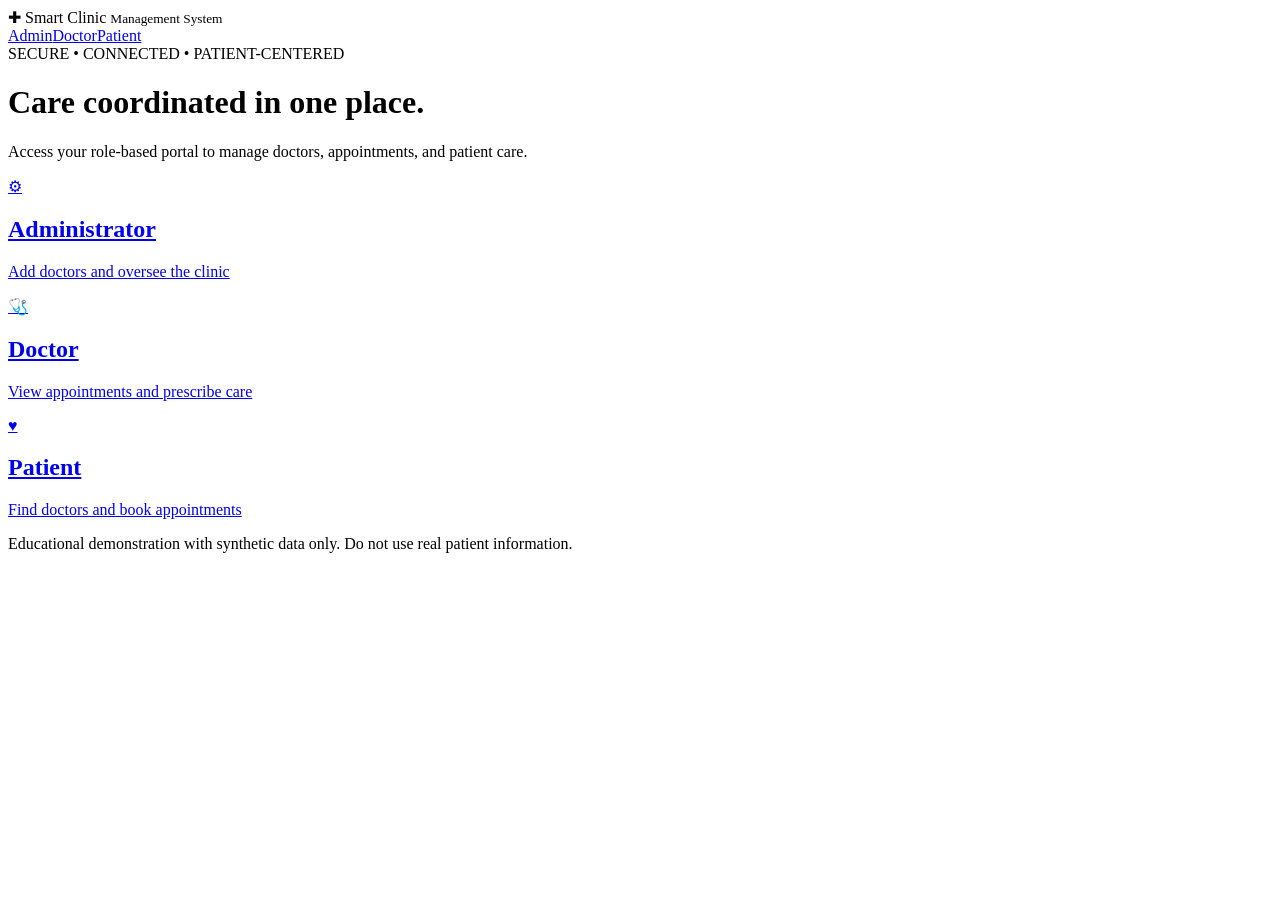
==== index.html @ 8e98e31b "Add files via upload" ====
<!DOCTYPE html><html lang="en"><head><meta charset="utf-8"><meta name="viewport" content="width=device-width,initial-scale=1"><title>Smart Clinic | Portal</title><link rel="stylesheet" href="/css/style.css"></head><body>
<header><div class="brand">✚ Smart Clinic <small>Management System</small></div><nav><a href="/admin.html">Admin</a><a href="/doctor.html">Doctor</a><a href="/patient.html">Patient</a></nav></header>
<main class="hero"><div class="eyebrow">SECURE • CONNECTED • PATIENT-CENTERED</div><h1>Care coordinated in one place.</h1><p>Access your role-based portal to manage doctors, appointments, and patient care.</p><div class="tiles"><a class="tile" href="/admin.html"><span>⚙</span><h2>Administrator</h2><p>Add doctors and oversee the clinic</p></a><a class="tile" href="/doctor.html"><span>🩺</span><h2>Doctor</h2><p>View appointments and prescribe care</p></a><a class="tile" href="/patient.html"><span>♥</span><h2>Patient</h2><p>Find doctors and book appointments</p></a></div><p class="small">Educational demonstration with synthetic data only. Do not use real patient information.</p></main></body></html>
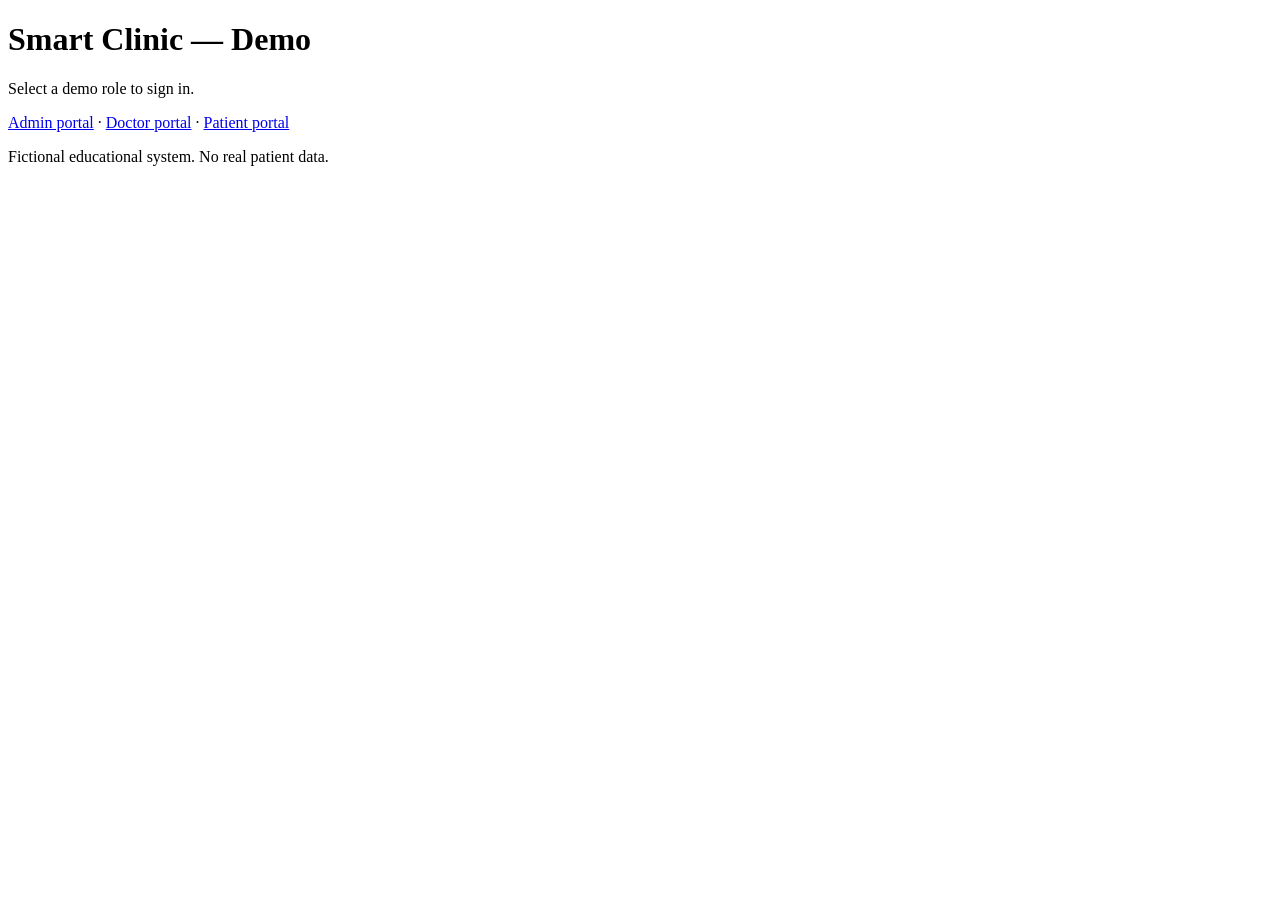
==== commit da6b395e: "Add files via upload" ====
--- a/index.html
+++ b/index.html
@@ -1,3 +1 @@
-<!DOCTYPE html><html lang="en"><head><meta charset="utf-8"><meta name="viewport" content="width=device-width,initial-scale=1"><title>Smart Clinic | Portal</title><link rel="stylesheet" href="/css/style.css"></head><body>
-<header><div class="brand">✚ Smart Clinic <small>Management System</small></div><nav><a href="/admin.html">Admin</a><a href="/doctor.html">Doctor</a><a href="/patient.html">Patient</a></nav></header>
-<main class="hero"><div class="eyebrow">SECURE • CONNECTED • PATIENT-CENTERED</div><h1>Care coordinated in one place.</h1><p>Access your role-based portal to manage doctors, appointments, and patient care.</p><div class="tiles"><a class="tile" href="/admin.html"><span>⚙</span><h2>Administrator</h2><p>Add doctors and oversee the clinic</p></a><a class="tile" href="/doctor.html"><span>🩺</span><h2>Doctor</h2><p>View appointments and prescribe care</p></a><a class="tile" href="/patient.html"><span>♥</span><h2>Patient</h2><p>Find doctors and book appointments</p></a></div><p class="small">Educational demonstration with synthetic data only. Do not use real patient information.</p></main></body></html>
+<!doctype html><html lang="en"><head><meta charset="utf-8"><meta name="viewport" content="width=device-width,initial-scale=1"><title>Smart Clinic</title><link rel="stylesheet" href="/css/style.css"></head><body><main><h1>Smart Clinic — Demo</h1><p>Select a demo role to sign in.</p><p><a href="/admin.html">Admin portal</a> · <a href="/doctor.html">Doctor portal</a> · <a href="/patient.html">Patient portal</a></p><p>Fictional educational system. No real patient data.</p></main></body></html>
